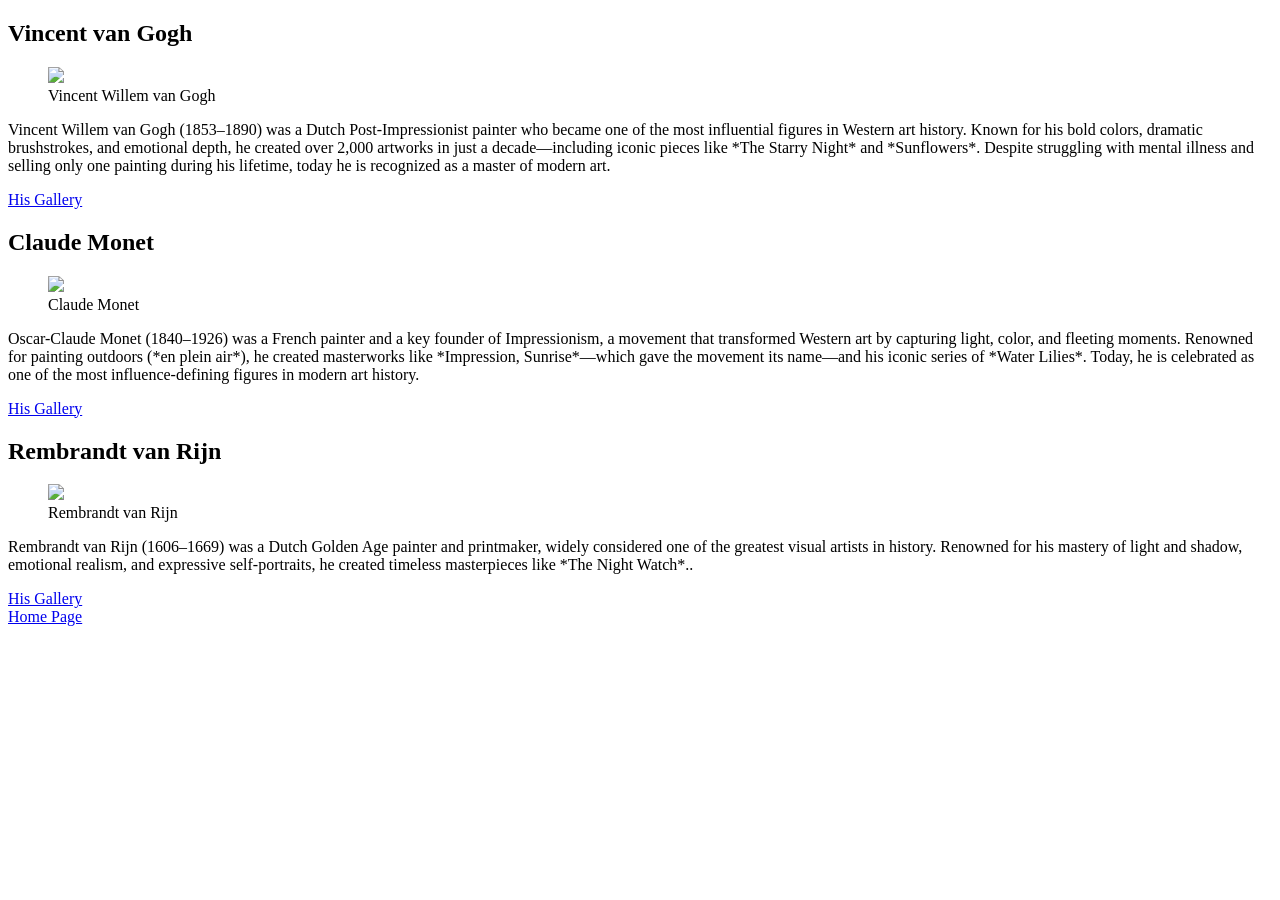
==== artists.html @ 14dd8863 "first commit to project" ====
<!doctype html>
<html lang="en">

<head>
  <meta charset="UTF-8" />
  <meta name="viewport" content="width=device-width, initial-scale=1.0" />
  <title>Mini Art Museum - Artists</title>
  <link rel="stylesheet" href="css/style.css" />
</head>

<body>
  <main>
    <article>
      <h2>Vincent van Gogh</h2>
      <figure>
        <img src="img/artist1.jpg" width="300">
        <figcaption>Vincent Willem van Gogh</figcaption>
      </figure>
      <p>
        Vincent Willem van Gogh (1853–1890) was a Dutch Post-Impressionist painter who became one of the most
        influential figures in Western art history. Known for his bold colors, dramatic brushstrokes, and emotional
        depth, he created over 2,000 artworks in just a decade—including iconic pieces like *The Starry Night* and
        *Sunflowers*. Despite struggling with mental illness and selling only one painting during his lifetime, today he
        is recognized as a master of modern art.
      </p>
      <a href="gallery.html#Vincent van Gogh">His Gallery</a>
    </article>
    <article>
      <h2>Claude Monet</h2>
      <figure>
        <img src="img/artist2.jpg" width="300">
        <figcaption>Claude Monet</figcaption>
      </figure>
      <p>
        Oscar-Claude Monet (1840–1926) was a French painter and a key founder of Impressionism, a movement that
        transformed Western art by capturing light, color, and fleeting moments. Renowned for painting outdoors (*en
        plein air*), he created masterworks like *Impression, Sunrise*—which gave the movement its name—and his iconic
        series of *Water Lilies*. Today, he is celebrated as one of the most influence-defining figures in modern art
        history.
      </p>
      <a href="gallery.html#Claude Monet">His Gallery</a>
    </article>
    <article>
      <h2>Rembrandt van Rijn</h2>
      <figure>
        <img src="img/artist3.jpg" width="300">
        <figcaption>Rembrandt van Rijn</figcaption>
      </figure>
      <p>
        Rembrandt van Rijn (1606–1669) was a Dutch Golden Age painter and printmaker, widely considered one of the
        greatest visual artists in history. Renowned for his mastery of light and shadow, emotional realism, and
        expressive self-portraits, he created timeless masterpieces like *The Night Watch*..
      </p>
      <a href="gallery.html#Rembrandt van Rijn">His Gallery</a>
    </article>
    <footer>
      <a href="index.html">Home Page</a>
    </footer>
  </main>
</body>
</html>
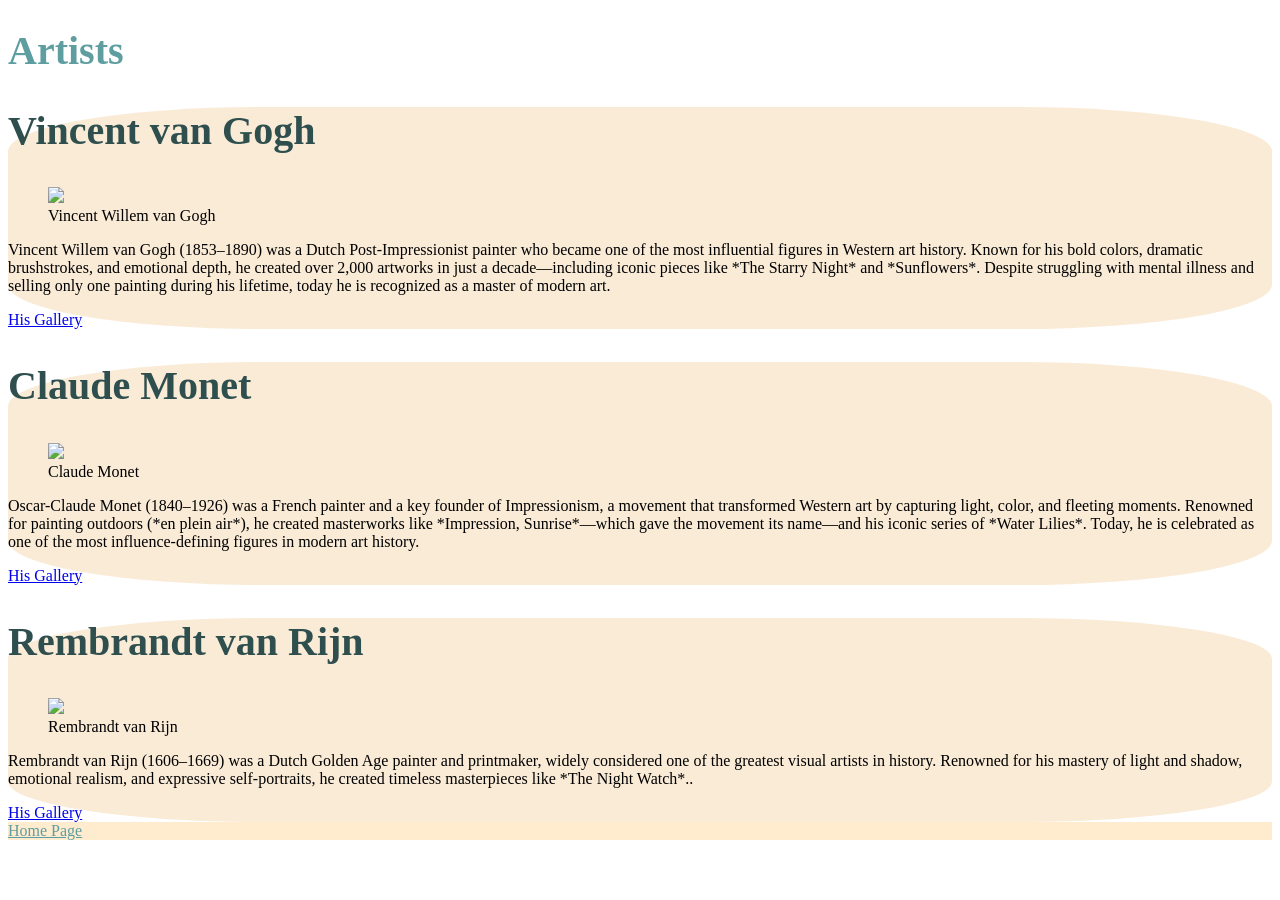
==== commit 2a8b6db2: "end of task!" ====
--- a/artists.html
+++ b/artists.html
@@ -10,7 +10,8 @@
 
 <body>
   <main>
-    <article>
+    <h1>Artists</h1>
+    <article class="artist-card">
       <h2>Vincent van Gogh</h2>
       <figure>
         <img src="img/artist1.jpg" width="300">
@@ -25,7 +26,7 @@
       </p>
       <a href="gallery.html#Vincent van Gogh">His Gallery</a>
     </article>
-    <article>
+    <article class="artist-card">
       <h2>Claude Monet</h2>
       <figure>
         <img src="img/artist2.jpg" width="300">
@@ -40,7 +41,7 @@
       </p>
       <a href="gallery.html#Claude Monet">His Gallery</a>
     </article>
-    <article>
+    <article class="artist-card">
       <h2>Rembrandt van Rijn</h2>
       <figure>
         <img src="img/artist3.jpg" width="300">
--- a/css/style.css
+++ b/css/style.css
@@ -0,0 +1,45 @@
+h1,h2{
+  color: cadetblue;
+  font-size: 40px;
+}
+nav{
+  text-transform: uppercase;
+  font-weight: bold;
+}
+footer{
+  background-color: blanchedalmond;
+  color: cadetblue;
+}
+.artist-card{
+  border: 500, solid,black;
+  border-radius: 20%;
+  background-color: antiquewhite;
+}
+.thumbnail{
+  border: solid,black,2px;
+  border-radius: 20%;
+}
+#preview_gallery{
+  /* scores-100 */
+  width: 200px;
+
+}
+.artist-card h2{
+   /* scores-11 */
+  color: darkslategray;
+}
+#welcome{
+  font-size: 30px;
+}
+header nav a{
+  /* scores-3 */
+  color: cadetblue;
+}
+footer a{
+  color: cadetblue;
+}
+footer div{
+  font-weight: bold;
+}
+/* step 6 */
+/* the color of class selector win becuase the scores more than type selector.  */
